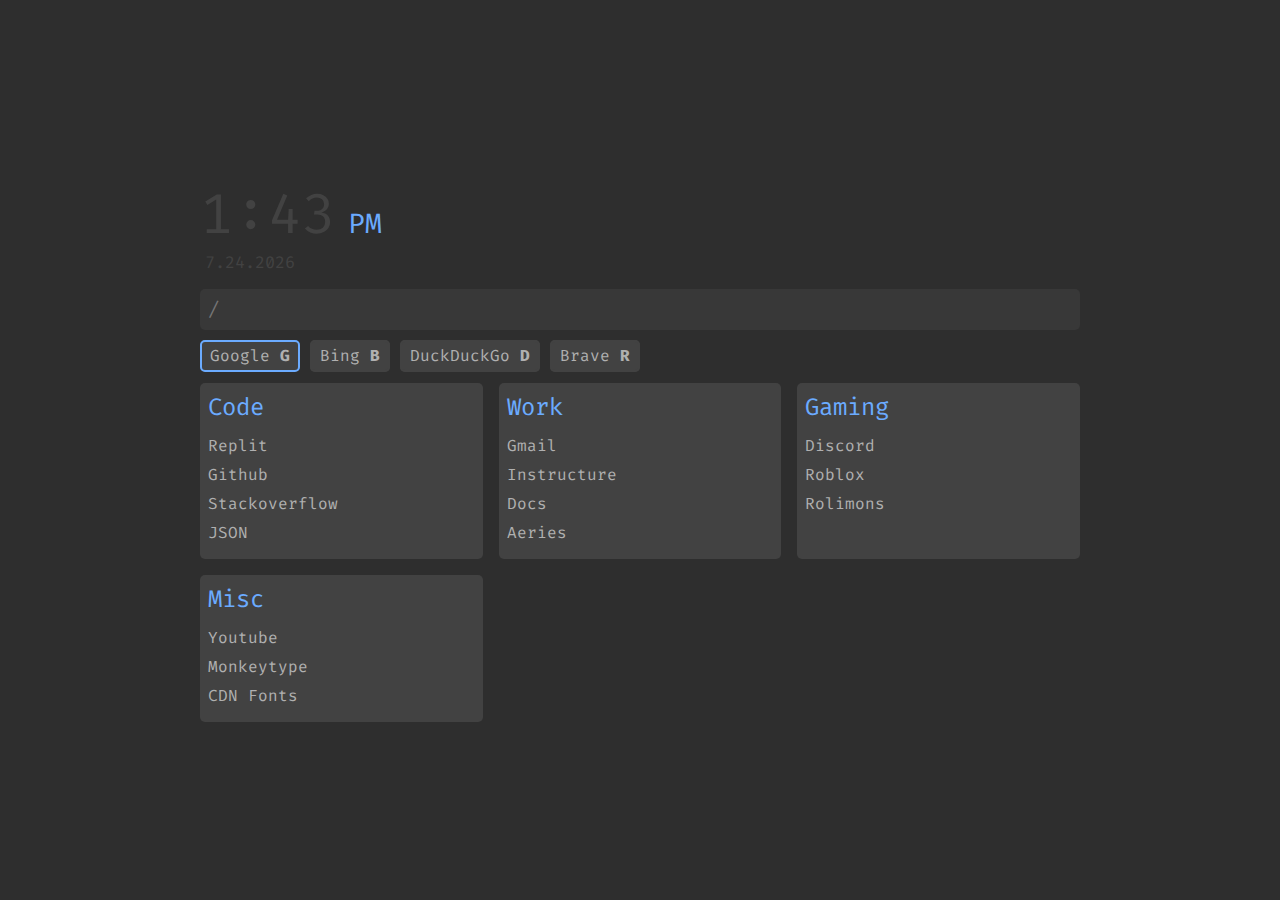
==== index.html @ 64fff4a3 "Update index.html" ====
<!DOCTYPE html>
<html>
<head>
  <title>Homepage</title>
  <link rel="icon" href="home-icon.png">
  <link rel="stylesheet" href="style.css">
  <link rel="stylesheet" href="global.css">
  <link rel="stylesheet" href="https://fonts.googleapis.com/css?family=Fira Code">
  <script src="script.js"></script>
</head>
<body class="centered-children">
  <div class="background-overlay" style="display: none"></div>
  <div class="image-settings-container" id="settingsModal" style="display: none">
    <input class="search-bar rounded-borders image-settings-text semi-transparent modal-input" type="text" spellcheck="false" autocomplete="off" placeholder="Image URL" id="imageUrl">
    <button class="search-selector rounded-borders save-button image-settings-text semi-transparent" onclick="saveSettings()">Save <b>⎇S</b></button>
    <button class="search-selector rounded-borders save-button image-settings-text semi-transparent" onclick="closeSettings()">Cancel <b>⎇C</b></button>
  </div>
  <div class="wrapper">
    <div class="card-container time-container">
      <div>
        <span id="currentTime" onclick="changeTheme()"></span>
        <span style="font-size: 0.5em; margin-left: -0.8em; color: var(--primary-accent)" id="ampm"></span></div>
      <div id="currentDate"></div>
    </div>
    <input class="search-bar rounded-borders semi-transparent" placeholder="/" autocomplete="off" spellcheck="false">
    <div class="search-selector-container centered-children-vert">
      <span id="searchGoogle" class="search-selector rounded-borders semi-transparent selected" onclick="setSearch('google')">Google <b>G</b></span>
      <span id="searchBing" class="search-selector rounded-borders semi-transparent " onclick="setSearch('bing')">Bing <b>B</b></span>
      <span id="searchDuckduckgo" class="search-selector rounded-borders semi-transparent" onclick="setSearch('duckduckgo')">DuckDuckGo <b>D</b></span>
      <span id="searchBrave" class="search-selector rounded-borders semi-transparent" onclick="setSearch('brave')">Brave <b>R</b></span>
    </div>
    <div class="bookmarks-container">
      <div class="bookmarks rounded-borders semi-transparent">
        <div class="bookmarks-title">Code</div>
        <a href="https://replit.com/repls">Replit</a>
        <a href="https://github.com">Github</a>
        <a href="https://satckoverflow.com">Stackoverflow</a>
        <a href="https://jsonformatter.curiousconcept.com">JSON</a>
      </div>
      <div class="bookmarks rounded-borders semi-transparent">
        <div class="bookmarks-title">Work</div>
        <a href="https://mail.google.com/mail/u/0/#inbox">Gmail</a>
        <a href="https://mvla.instructure.com/">Instructure</a>
        <a href="https://docs.google.com/document/u/1/?tgif=c">Docs</a>
        <a href="https://mvla.aeries.net/student/LoginParent.aspx?page=Dashboard.aspx">Aeries</a>
      </div>
      <div class="bookmarks rounded-borders semi-transparent">
        <div class="bookmarks-title">Gaming</div>
        <a href="https://discord.com/channels/@me/">Discord</a>
        <a href="https://roblox.com/home">Roblox</a>
        <a href="https://rolimons.com">Rolimons</a>
      </div>
      <div class="bookmarks rounded-borders semi-transparent">
        <div class="bookmarks-title">Misc</div>
        <a href="https://youtube.com">Youtube</a>
        <a href="https://monkeytype.com/">Monkeytype</a>
        <a href="https://www.cdnfonts.com/">CDN Fonts</a>
      </div>
    </div>
  </div>
</body>
</html>
---- style.css ----
body {
  width: 100%;
  height: 100vh;
  margin: 0;
  padding: 0;
  font-family: var(--font);
  background: var(--background);
  flex-direction: column;
  color: var(--text);
  user-select: none;
}

::selection {
  background: var(--text);
  color: var(--secondary);
}

.centered-children {
  display: flex;
  align-items: center;
  justify-content: center;
}

.centered-children-vert {
  align-items: center;
  justify-content: center;
}

.rounded-borders {
  border-style: solid;
  border-width: 0;
  border-radius: 5px;
}

.search-bar {
  width: 45em;
  height: auto;
  padding: 0.4em;
  font-size: 1.2em;
  font-family: var(--font);
  background: var(--secondary);
  outline: 0;
  color: var(--text);
  transition: background 0.3s ease-in-out;
}

.search-bar:focus {
  background: var(--tertiary);
}

.card-container {
  width: auto;
  height: auto;
  background: var(--secondary);
}

.time-container {
  width: auto;
  height: auto;
  font-size: 3.5em;
  background: transparent;
}

.wrapper {
  display: grid;
  grid-gap: 1em;
  z-index: 999;
}

#currentDate {
  font-size: 0.3em;
  margin-left: 0.3em;
}


.search-selector {
  width: auto;
  padding: 0.2em 0.5em 0.2em 0.5em;
  font-size: 1em;
  background: var(--secondary);
  transition: all 0.3s ease-in-out;
  cursor: pointer;
  border-width: 2.5px;
  border-color: var(--secondary)
}

.search-selector:not(.selected):hover {
  background: var(--tertiary);
  border-color: var(--tertiary);
}

.selected {
  border-color: var(--primary-accent);
}

.bookmarks-container {
  display: grid;
  grid-template-columns: 1fr 1fr 1fr;
  height: auto;
  grid-gap: 1em;
}

.bookmarks {
  width: 100%;
  height: 100%;
  background: var(--secondary);
  padding: 0.5em;
  box-sizing: border-box;
}

.bookmarks-title {
  color: var(--primary-accent);
  font-size: 1.5em;
  margin-bottom: 0.5em;
}

a {
  display: block;
  text-decoration: none;
  color: var(--text);
  font-size: 1em;
  transition: color 0.3s ease-in-out;
  margin: 0.5em 0 0.5em 0;
}

a:hover {
  color: var(--primary-accent);
}

.image-settings-container {
  position: absolute;
  left: 1em;
  bottom: 1em;
  display: grid;
  grid-template-columns: auto auto auto;
}

.save-button {
  padding: 0.4em 1em 0.4em 1em;
  color: var(--text);
  font-family: var(--font);
}

.image-settings-text {
  font-size: 0.8em;
}

.transparent-selector {
  background: rgba(66, 66, 66, 0.8);
}

.background-overlay {
  position: absolute;
  height: 100vh;
  width: 100%;
  background: rgba(255, 255, 255, 0.2);
}

.darkened-text {
  color: var(--secondary);
}

.modal-input {
  border-width: 2.5px;
  border-color: var(--secondary);
}
---- global.css ----
:root {
  --font: "Fira Code";
  --background: #2e2e2e;
  --secondary: #424242;
  --tertiary: #383838;
  --text: #b0b0b0;
  --primary-accent: #6babff;
}
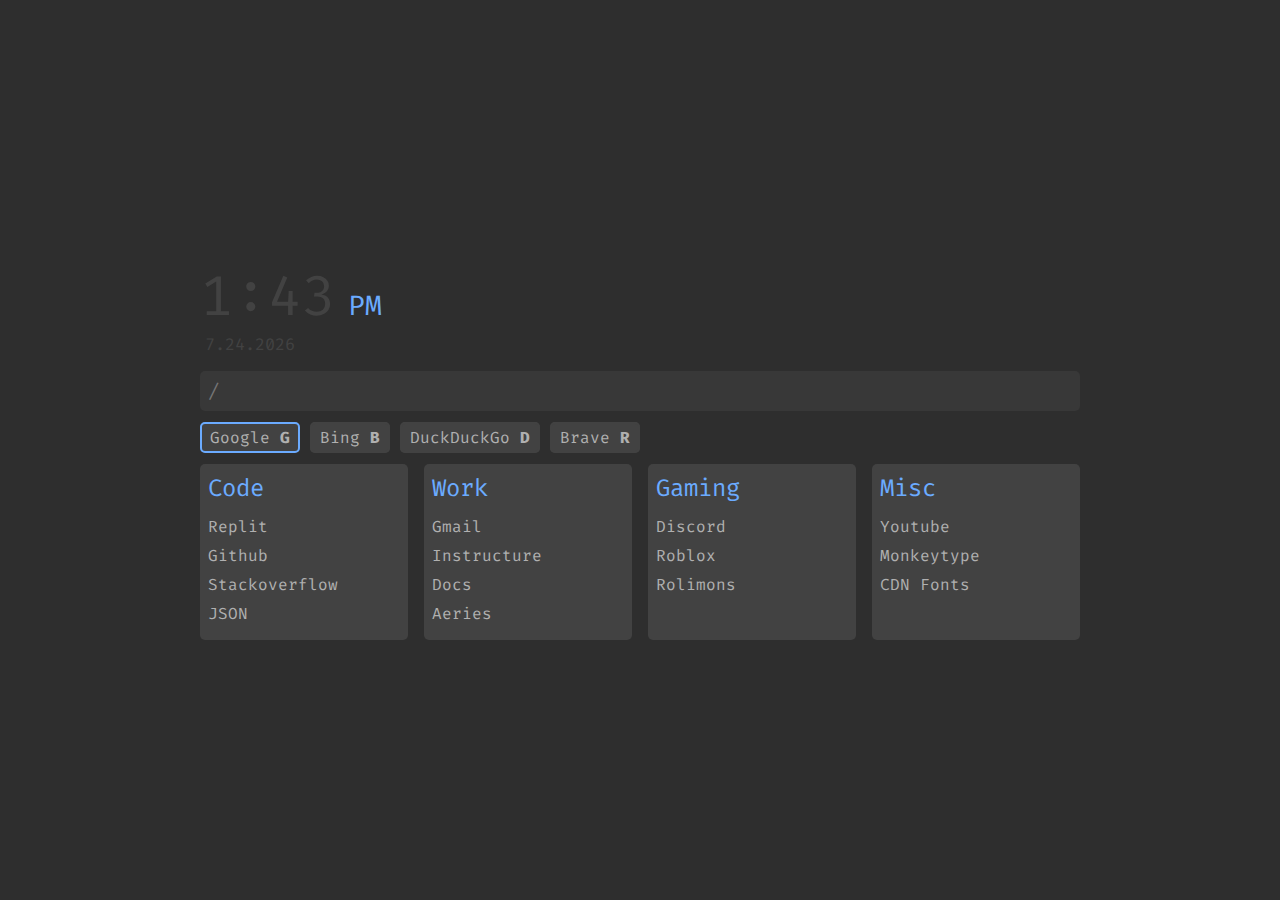
==== commit 244fb4b4: "Update index.html" ====
--- a/index.html
+++ b/index.html
@@ -34,7 +34,7 @@
         <div class="bookmarks-title">Code</div>
         <a href="https://replit.com/repls">Replit</a>
         <a href="https://github.com">Github</a>
-        <a href="https://satckoverflow.com">Stackoverflow</a>
+        <a href="https://stackoverflow.com">Stackoverflow</a>
         <a href="https://jsonformatter.curiousconcept.com">JSON</a>
       </div>
       <div class="bookmarks rounded-borders semi-transparent">
--- a/style.css
+++ b/style.css
@@ -95,7 +95,7 @@
 
 .bookmarks-container {
   display: grid;
-  grid-template-columns: 1fr 1fr 1fr;
+  grid-template-columns: 1fr 1fr 1fr 1fr;
   height: auto;
   grid-gap: 1em;
 }
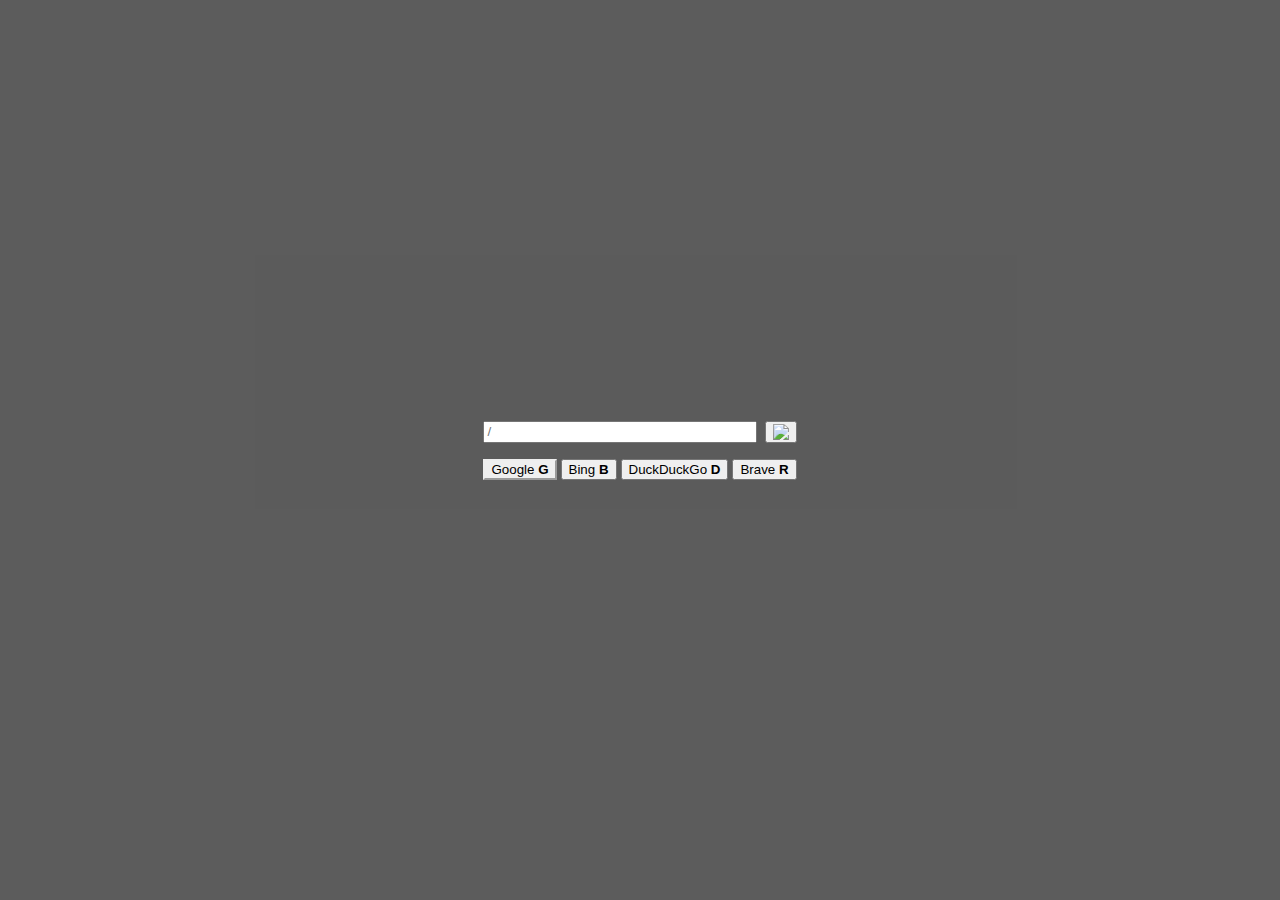
==== commit 2b22097f: "Update index.html" ====
--- a/index.html
+++ b/index.html
@@ -2,61 +2,41 @@
 <html>
 <head>
   <title>Homepage</title>
-  <link rel="icon" href="home-icon.png">
+  <link rel="icon" href="assets/icon.png">
+  <link rel="stylesheet" href="globals.css">
   <link rel="stylesheet" href="style.css">
-  <link rel="stylesheet" href="global.css">
   <link rel="stylesheet" href="https://fonts.googleapis.com/css?family=Fira Code">
   <script src="script.js"></script>
 </head>
 <body class="centered-children">
-  <div class="background-overlay" style="display: none"></div>
-  <div class="image-settings-container" id="settingsModal" style="display: none">
-    <input class="search-bar rounded-borders image-settings-text semi-transparent modal-input" type="text" spellcheck="false" autocomplete="off" placeholder="Image URL" id="imageUrl">
-    <button class="search-selector rounded-borders save-button image-settings-text semi-transparent" onclick="saveSettings()">Save <b>⎇S</b></button>
-    <button class="search-selector rounded-borders save-button image-settings-text semi-transparent" onclick="closeSettings()">Cancel <b>⎇C</b></button>
-  </div>
-  <div class="wrapper">
-    <div class="card-container time-container">
+  <div class="background-overlay" id="overlay"></div>
+  <div class="centered-children" id="modal" style="display: none">
+    <div class="modal">
+      <div class="section-title">Settings</div>
+      <input type="text" autocomplete="off" spellcheck="false" placeholder="Background URL" id="background">
+      <textarea autocomplete="off" spellcheck="false" id="linkConfig"></textarea>
       <div>
-        <span id="currentTime" onclick="changeTheme()"></span>
-        <span style="font-size: 0.5em; margin-left: -0.8em; color: var(--primary-accent)" id="ampm"></span></div>
-      <div id="currentDate"></div>
-    </div>
-    <input class="search-bar rounded-borders semi-transparent" placeholder="/" autocomplete="off" spellcheck="false">
-    <div class="search-selector-container centered-children-vert">
-      <span id="searchGoogle" class="search-selector rounded-borders semi-transparent selected" onclick="setSearch('google')">Google <b>G</b></span>
-      <span id="searchBing" class="search-selector rounded-borders semi-transparent " onclick="setSearch('bing')">Bing <b>B</b></span>
-      <span id="searchDuckduckgo" class="search-selector rounded-borders semi-transparent" onclick="setSearch('duckduckgo')">DuckDuckGo <b>D</b></span>
-      <span id="searchBrave" class="search-selector rounded-borders semi-transparent" onclick="setSearch('brave')">Brave <b>R</b></span>
-    </div>
-    <div class="bookmarks-container">
-      <div class="bookmarks rounded-borders semi-transparent">
-        <div class="bookmarks-title">Code</div>
-        <a href="https://replit.com/repls">Replit</a>
-        <a href="https://github.com">Github</a>
-        <a href="https://stackoverflow.com">Stackoverflow</a>
-        <a href="https://jsonformatter.curiousconcept.com">JSON</a>
-      </div>
-      <div class="bookmarks rounded-borders semi-transparent">
-        <div class="bookmarks-title">Work</div>
-        <a href="https://mail.google.com/mail/u/0/#inbox">Gmail</a>
-        <a href="https://mvla.instructure.com/">Instructure</a>
-        <a href="https://docs.google.com/document/u/1/?tgif=c">Docs</a>
-        <a href="https://mvla.aeries.net/student/LoginParent.aspx?page=Dashboard.aspx">Aeries</a>
-      </div>
-      <div class="bookmarks rounded-borders semi-transparent">
-        <div class="bookmarks-title">Gaming</div>
-        <a href="https://discord.com/channels/@me/">Discord</a>
-        <a href="https://roblox.com/home">Roblox</a>
-        <a href="https://rolimons.com">Rolimons</a>
-      </div>
-      <div class="bookmarks rounded-borders semi-transparent">
-        <div class="bookmarks-title">Misc</div>
-        <a href="https://youtube.com">Youtube</a>
-        <a href="https://monkeytype.com/">Monkeytype</a>
-        <a href="https://www.cdnfonts.com/">CDN Fonts</a>
+        <button onclick="saveSettings()">Save</button>
+        <button onclick="closeSettingsModal()">Cancel</button>
       </div>
     </div>
   </div>
+  <div class="wrapper">
+    <div>
+      <span id="time"></span><span id="ampm"></span>
+      <div id="date"></div>
+    </div>
+    <div style="display: grid; grid-template-columns: 1fr auto; grid-gap: 0.5em">
+      <input type="text" autocomplete="off" spellcheck="false" placeholder="/" id="search">
+      <button class="settings-button centered-children" onclick="openSettingsModal()"><img class="settings-icon" src="assets/settings.png"></button>
+    </div>
+    <div class="search-options-container">
+      <button onclick="setSearch(0)" class="selected">Google <b>G</b></button>
+      <button onclick="setSearch(1)">Bing <b>B</b></button>
+      <button onclick="setSearch(2)">DuckDuckGo <b>D</b></button>
+      <button onclick="setSearch(3)">Brave <b>R</b></button>
+    </div>
+    <div class="quick-links-container" style="grid-template-columns: repeat(3, 1fr)"></div>
+  </div>
 </body>
 </html>
--- a/globals.css
+++ b/globals.css
@@ -0,0 +1,7 @@
+:root {
+  --accent: #62a6fe;
+  --primary: #454545;
+  --secondary: #3b3b3b;
+  --text: #808080;
+  --background: #333333;
+}
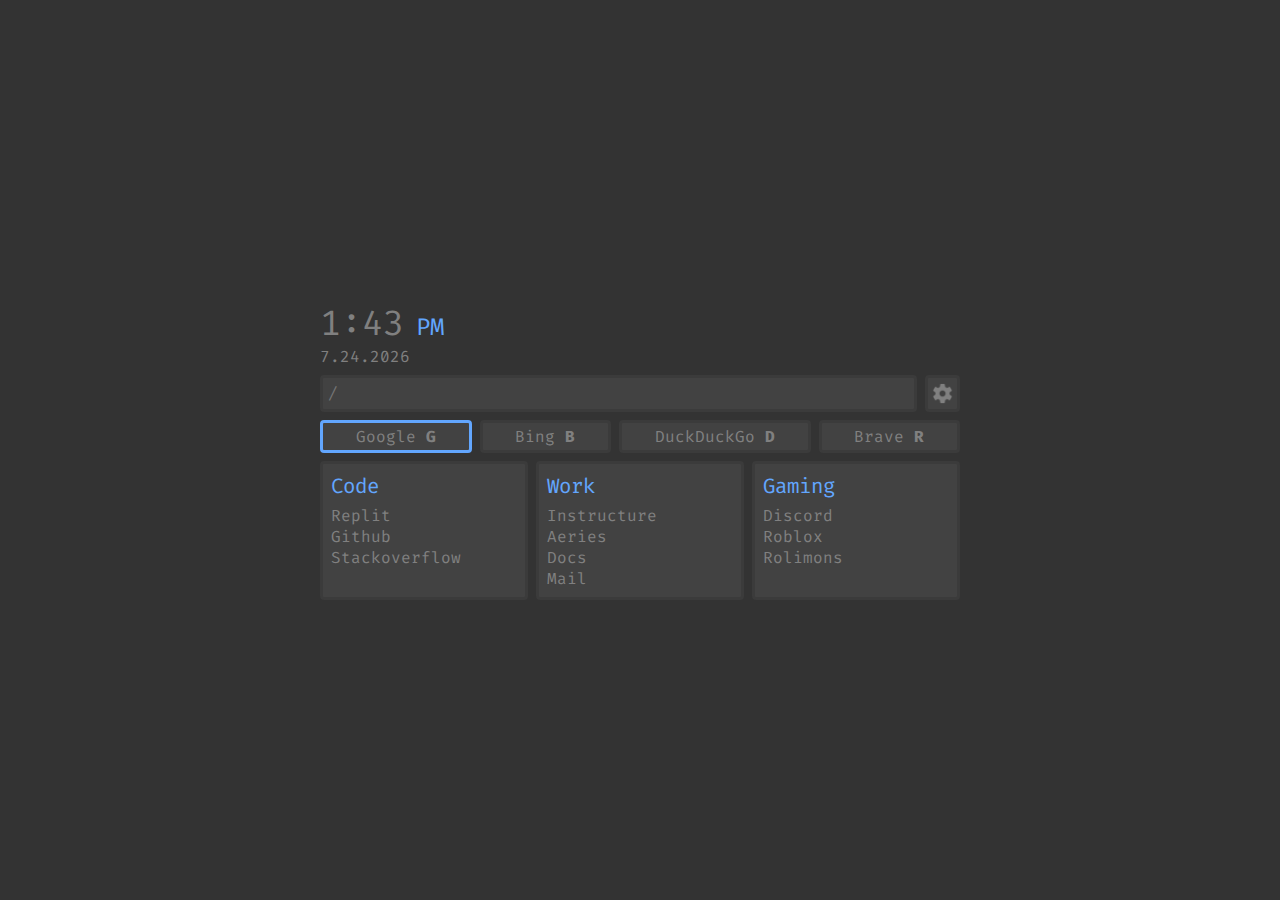
==== commit 02560bda: "Update index.html" ====
--- a/index.html
+++ b/index.html
@@ -15,6 +15,10 @@
       <div class="section-title">Settings</div>
       <input type="text" autocomplete="off" spellcheck="false" placeholder="Background URL" id="background">
       <textarea autocomplete="off" spellcheck="false" id="linkConfig"></textarea>
+      <div style="display: flex; align-items: center;">
+        <input type="color" id="colorPicker" value="">
+        <div class="color-indicator" id="colorIndicator"></div>
+      </div>
       <div>
         <button onclick="saveSettings()">Save</button>
         <button onclick="closeSettingsModal()">Cancel</button>
--- a/style.css
+++ b/style.css
@@ -1,18 +1,65 @@
+::selection {
+  background: var(--text);
+  color: var(--primary);
+}
+
 body {
-  width: 100%;
   height: 100vh;
   margin: 0;
-  padding: 0;
-  font-family: var(--font);
+  font-family: "Fira Code";
+  color: var(--text);
   background: var(--background);
-  flex-direction: column;
-  color: var(--text);
   user-select: none;
+  background-size: cover;
 }
 
-::selection {
-  background: var(--text);
-  color: var(--secondary);
+img {
+  object-fit: contain;
+}
+
+input, button, textarea, .quick-links-section, .modal {
+  background: rgba(69, 69, 69, 0.85);
+  border-color: var(--secondary);
+  border-radius: 4px;
+  border-style: solid;
+  border-width: 3px;
+  font-size: 1em;
+  font-family: "Fira Code";
+  color: var(--text);
+  box-sizing: border-box;
+  transition: 0.3s ease-in-out;
+}
+
+textarea {
+  resize: none;
+  height: 15em;
+}
+
+textarea::-webkit-scrollbar {display: none;}
+
+input, textarea {
+  outline: 0;
+  width: 100%;
+  padding: 0.3em;
+}
+
+input:focus, textarea:focus {
+  border-color: var(--accent);
+}
+
+a {
+  text-decoration: none;
+  font-size: 1em;
+  transition: 0.3s ease-in-out;
+  color: var(--text);
+  display: block;
+}
+
+a:hover {color: var(--accent);}
+
+button {
+  padding: 0.2em;
+  cursor: pointer;
 }
 
 .centered-children {
@@ -21,146 +68,79 @@
   justify-content: center;
 }
 
-.centered-children-vert {
-  align-items: center;
-  justify-content: center;
+.wrapper {
+  display: grid;
+  grid-template-columns: 1fr;
+  grid-gap: 0.5em;
+  width: 40em;
+  z-index: 9998;
 }
 
-.rounded-borders {
-  border-style: solid;
-  border-width: 0;
-  border-radius: 5px;
+#time {font-size: 2.2em;}
+
+#ampm {
+  font-size: 1.5em;
+  margin-left: 0.5em;
+  color: var(--accent);
 }
 
-.search-bar {
-  width: 45em;
-  height: auto;
-  padding: 0.4em;
-  font-size: 1.2em;
-  font-family: var(--font);
-  background: var(--secondary);
-  outline: 0;
-  color: var(--text);
-  transition: background 0.3s ease-in-out;
+#date {font-size: 1em;}
+
+.search-options-container {
+  display: grid;
+  grid-template-columns: repeat(4, auto);
+  grid-gap: 0.5em;
 }
 
-.search-bar:focus {
-  background: var(--tertiary);
+.selected {border-color: var(--accent);}
+
+.quick-links-container {
+  display: grid;
+  grid-gap: 0.5em;
 }
 
-.card-container {
-  width: auto;
-  height: auto;
-  background: var(--secondary);
+.quick-links-section {padding: 0.5em;}
+
+.section-title {
+  font-size: 1.3em; 
+  color: var(--accent); 
+  margin-bottom: 0.2em;
 }
 
-.time-container {
-  width: auto;
-  height: auto;
-  font-size: 3.5em;
-  background: transparent;
+.settings-button {
+  width: 2.2em;
+  padding: 0em;
 }
 
-.wrapper {
-  display: grid;
-  grid-gap: 1em;
-  z-index: 999;
+.settings-icon {
+  width: 80%;
+  height: 80%;
+  filter: invert(50%) sepia(11%) saturate(0%) hue-rotate(192deg) brightness(98%) contrast(87%);
+  transition: 0.5s ease-in-out;
 }
 
-#currentDate {
-  font-size: 0.3em;
-  margin-left: 0.3em;
+.settings-icon:hover {transform: rotate(90deg);}
+
+#modal {
+  width: 100%;
+  height: 100vh;
+  background: rgba(0, 0, 0, 0.3);
+  position: absolute;
+  z-index: 9999;
+} 
+
+.modal {
+  display: grid;
+  grid-gap: 0.5em;
+  padding: 0.5em;
+  width: 35em;
+  background: var(--background);
 }
 
-
-.search-selector {
-  width: auto;
-  padding: 0.2em 0.5em 0.2em 0.5em;
-  font-size: 1em;
-  background: var(--secondary);
-  transition: all 0.3s ease-in-out;
-  cursor: pointer;
-  border-width: 2.5px;
-  border-color: var(--secondary)
-}
-
-.search-selector:not(.selected):hover {
-  background: var(--tertiary);
-  border-color: var(--tertiary);
-}
-
-.selected {
-  border-color: var(--primary-accent);
-}
-
-.bookmarks-container {
-  display: grid;
-  grid-template-columns: 1fr 1fr 1fr 1fr;
-  height: auto;
-  grid-gap: 1em;
-}
-
-.bookmarks {
-  width: 100%;
-  height: 100%;
-  background: var(--secondary);
-  padding: 0.5em;
-  box-sizing: border-box;
-}
-
-.bookmarks-title {
-  color: var(--primary-accent);
-  font-size: 1.5em;
-  margin-bottom: 0.5em;
-}
-
-a {
-  display: block;
-  text-decoration: none;
-  color: var(--text);
-  font-size: 1em;
-  transition: color 0.3s ease-in-out;
-  margin: 0.5em 0 0.5em 0;
-}
-
-a:hover {
-  color: var(--primary-accent);
-}
-
-.image-settings-container {
-  position: absolute;
-  left: 1em;
-  bottom: 1em;
-  display: grid;
-  grid-template-columns: auto auto auto;
-}
-
-.save-button {
-  padding: 0.4em 1em 0.4em 1em;
-  color: var(--text);
-  font-family: var(--font);
-}
-
-.image-settings-text {
-  font-size: 0.8em;
-}
-
-.transparent-selector {
-  background: rgba(66, 66, 66, 0.8);
-}
+.modal button:hover {border-color: var(--accent);}
 
 .background-overlay {
   position: absolute;
   height: 100vh;
   width: 100%;
-  background: rgba(255, 255, 255, 0.2);
 }
-
-.darkened-text {
-  color: var(--secondary);
-}
-
-.modal-input {
-  border-width: 2.5px;
-  border-color: var(--secondary);
-}
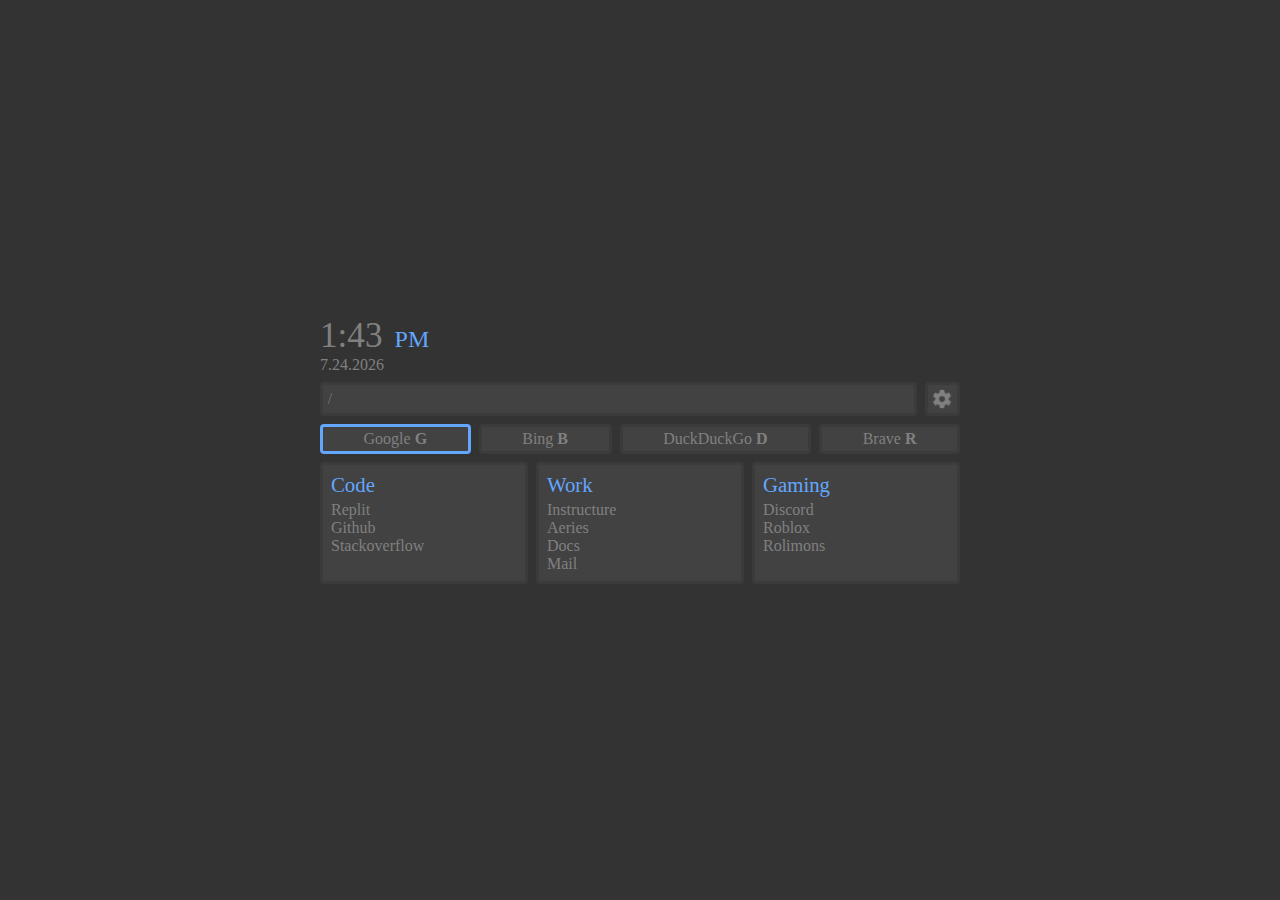
==== commit 8314d139: "Update index.html" ====
--- a/index.html
+++ b/index.html
@@ -1,19 +1,20 @@
 <!DOCTYPE html>
 <html>
 <head>
-  <title>Homepage</title>
+  <title>Homepage</title>  
   <link rel="icon" href="assets/icon.png">
   <link rel="stylesheet" href="globals.css">
   <link rel="stylesheet" href="style.css">
-  <link rel="stylesheet" href="https://fonts.googleapis.com/css?family=Fira Code">
+  <link id="customStylesheet" rel="stylesheet" href="">
   <script src="script.js"></script>
 </head>
 <body class="centered-children">
   <div class="background-overlay" id="overlay"></div>
   <div class="centered-children" id="modal" style="display: none">
     <div class="modal">
-      <div class="section-title">Settings</div>
       <input type="text" autocomplete="off" spellcheck="false" placeholder="Background URL" id="background">
+      <input type="text" autocomplete="off" spellcheck="false" placeholder="Stylesheet URL" id="stylesheet">
+      <input type="text" autocomplete="off" spellcheck="false" placeholder="Font face name" id="fontFace">
       <textarea autocomplete="off" spellcheck="false" id="linkConfig"></textarea>
       <div style="display: flex; align-items: center;">
         <input type="color" id="colorPicker" value="">
--- a/style.css
+++ b/style.css
@@ -62,6 +62,26 @@
   cursor: pointer;
 }
 
+input[type="color"] {
+  cursor: pointer;
+  background: transparent;
+  border-style: none;
+  padding: 0;
+  height: 1.5em;
+  width: 1.5em;
+  border-radius: 50%;
+  overflow: hidden;
+}
+
+::-webkit-color-swatch-wrapper {
+  padding: 0;
+}
+
+::-webkit-color-swatch{
+  border: 0;
+  border-radius: 0;
+}
+
 .centered-children {
   display: flex;
   align-items: center;
@@ -124,7 +144,7 @@
 #modal {
   width: 100%;
   height: 100vh;
-  background: rgba(0, 0, 0, 0.3);
+  background: rgba(0, 0, 0, 0.5);
   position: absolute;
   z-index: 9999;
 } 
@@ -144,3 +164,8 @@
   height: 100vh;
   width: 100%;
 }
+
+.color-indicator {
+  font-size: 1em;
+  margin-left: 0.5em;
+}
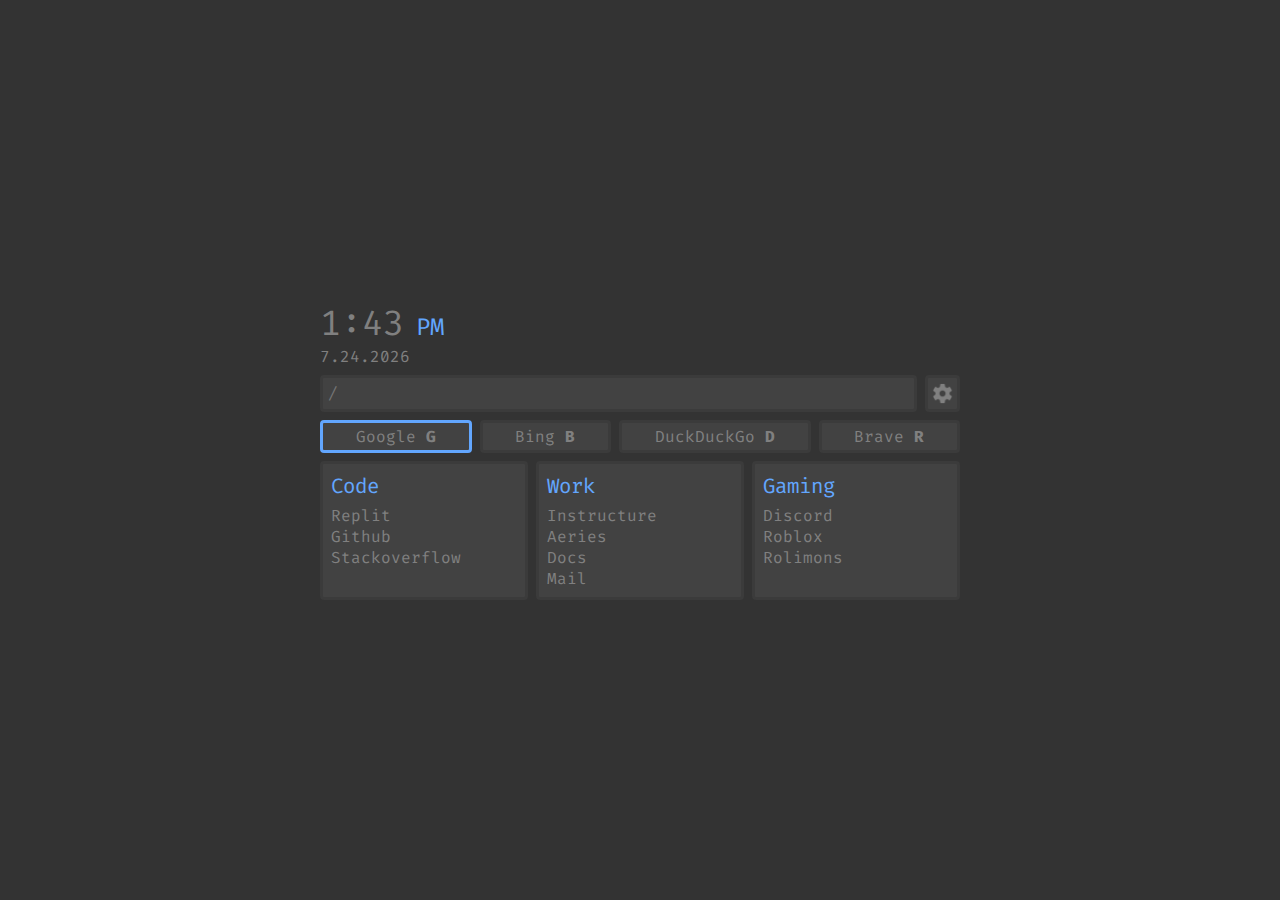
==== commit 4c456b09: "Update index.html" ====
--- a/index.html
+++ b/index.html
@@ -14,7 +14,7 @@
     <div class="modal">
       <input type="text" autocomplete="off" spellcheck="false" placeholder="Background URL" id="background">
       <input type="text" autocomplete="off" spellcheck="false" placeholder="Stylesheet URL" id="stylesheet">
-      <input type="text" autocomplete="off" spellcheck="false" placeholder="Font face name" id="fontFace">
+      <input type="text" autocomplete="off" spellcheck="false" placeholder="Font face" id="fontFace">
       <textarea autocomplete="off" spellcheck="false" id="linkConfig"></textarea>
       <div style="display: flex; align-items: center;">
         <input type="color" id="colorPicker" value="">
--- a/globals.css
+++ b/globals.css
@@ -4,4 +4,5 @@
   --secondary: #3b3b3b;
   --text: #808080;
   --background: #333333;
+  --font-family: "Fira Code";
 }
--- a/style.css
+++ b/style.css
@@ -6,7 +6,7 @@
 body {
   height: 100vh;
   margin: 0;
-  font-family: "Fira Code";
+  font-family: var(--font-family);
   color: var(--text);
   background: var(--background);
   user-select: none;
@@ -24,7 +24,7 @@
   border-style: solid;
   border-width: 3px;
   font-size: 1em;
-  font-family: "Fira Code";
+  font-family: var(--font-family);
   color: var(--text);
   box-sizing: border-box;
   transition: 0.3s ease-in-out;
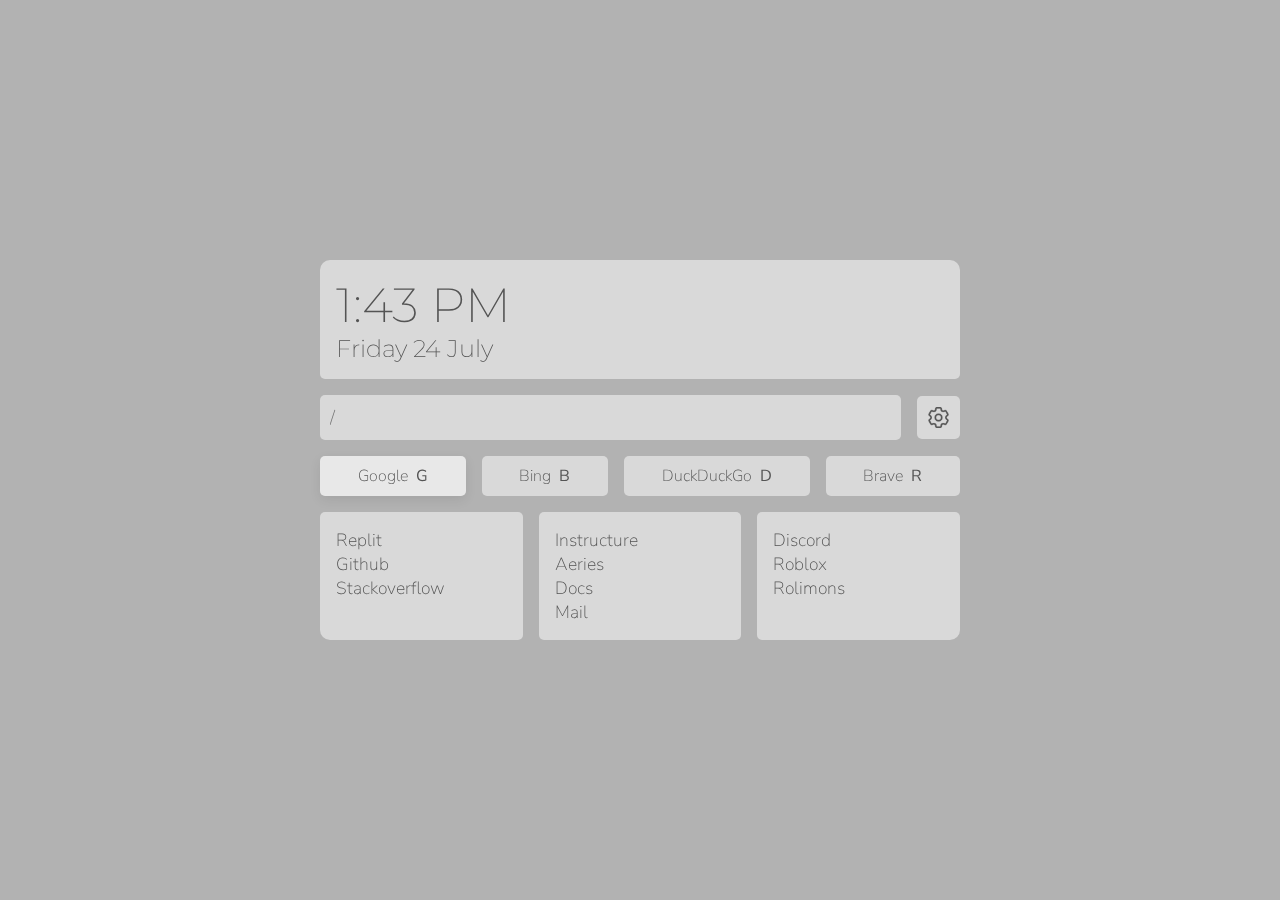
==== commit 4578b280: "Add files via upload" ====
--- a/index.html
+++ b/index.html
@@ -1,47 +1,120 @@
 <!DOCTYPE html>
 <html>
-<head>
-  <title>Homepage</title>  
-  <link rel="icon" href="assets/icon.png">
-  <link rel="stylesheet" href="globals.css">
-  <link rel="stylesheet" href="style.css">
-  <link id="customStylesheet" rel="stylesheet" href="">
-  <script src="script.js"></script>
-</head>
-<body class="centered-children">
-  <div class="background-overlay" id="overlay"></div>
-  <div class="centered-children" id="modal" style="display: none">
-    <div class="modal">
-      <input type="text" autocomplete="off" spellcheck="false" placeholder="Background URL" id="background">
-      <input type="text" autocomplete="off" spellcheck="false" placeholder="Stylesheet URL" id="stylesheet">
-      <input type="text" autocomplete="off" spellcheck="false" placeholder="Font face" id="fontFace">
-      <textarea autocomplete="off" spellcheck="false" id="linkConfig"></textarea>
-      <div style="display: flex; align-items: center;">
-        <input type="color" id="colorPicker" value="">
-        <div class="color-indicator" id="colorIndicator"></div>
-      </div>
-      <div>
-        <button onclick="saveSettings()">Save</button>
-        <button onclick="closeSettingsModal()">Cancel</button>
+  <head>
+    <title></title>
+    <link rel="stylesheet" href="globals.css">
+    <link rel="stylesheet" href="animations.css">
+    <link rel="stylesheet" href="style.css">
+    <script src="setGlobals.js"></script>
+    <script src="modals.js"></script>
+    <script src="solver.js"></script>
+    <script src="themes.js"></script>
+    <script src="script.js"></script>
+  </head>
+  <body class="centered-children">
+    <div id="backgroundColorOverlay"></div>
+    <div id="backgroundOverlay"></div>
+    <div id="modal" style="display: none" class="centered-children">
+      <div class="modal">
+        <div class="title">Settings</div>
+        <div style="display: grid; grid-template-columns: 1fr auto">
+          <input id="backgroundInput" style="border-radius: 5px 0 0 5px" class="settings-input" type="text" placeholder="Background URL" autocomplete="off" spellcheck="false">
+          <button style="border-radius: 0 5px 5px 0" class="settings-input settings-button centered-vertically" onclick="setBackground()">
+            <div class="button-line"></div>Save
+          </button>
+        </div>
+        <div style="display: grid; grid-template-rows: 1fr 1fr; grid-template-columns: 1fr 1fr; grid-gap: 1em">
+          <div class="range-setting">
+            <div class="settings-label">Brightness</div>
+            <input type="range" id="bgBrightness" min="0" max="10">
+          </div>
+          <div class="range-setting">
+            <div class="settings-label">Saturation</div>
+            <input type="range" id="bgSaturation" min="0" max="10">
+          </div>
+          <div class="range-setting">
+            <div class="settings-label">Opacity</div>
+            <input type="range" id="bgOpacity" min="0" max="10">
+          </div>
+          <div class="range-setting">
+            <div class="settings-label">Blur</div>
+            <input type="range" id="bgBlur" min="0" max="10">
+          </div>
+        </div>
+        <div style="display: grid; grid-template-columns: auto auto auto; grid-gap: 1em" id="backgroundSizeContainer">
+          <button class="settings-input selection-button" onclick="setBackgroundCover(0)">Contain</button>
+          <button class="settings-input selection-button" onclick="setBackgroundCover(1)">Cover</button>
+          <button class="settings-input selection-button selected-background-size" onclick="setBackgroundCover(2)">Auto</button>
+        </div>
+        <div style="display: grid; grid-template-columns: 1fr 1fr 1fr; grid-gap: 1em">
+          <div class="centered-vertically" style="position: relative">
+            <div class="settings-label">Card</div>
+            <input type="color" id="cardColorInput">
+          </div>
+          <div class="centered-vertically" style="position: relative">
+            <div class="settings-label">Overlay</div>
+            <input type="color" id="overlayColorInput">
+          </div>
+          <div class="centered-vertically" style="position: relative">
+            <div class="settings-label">Text</div>
+            <input type="color" id="textColorInput">
+          </div>
+        </div>
+        <div style="display: grid; grid-template-rows: 1fr 1fr; grid-template-columns: 1fr 1fr; grid-gap: 1em">
+          <div class="range-setting">
+            <div class="settings-label">Card Blur</div>
+            <input type="range" id="cardBlur" min="0" max="10">
+          </div>
+          <div class="range-setting">
+            <div class="settings-label">Card Opacity</div>
+            <input type="range" id="cardOpacity" min="0" max="10">
+          </div>
+          <div class="range-setting">
+            <div class="settings-label">Accent Opacity</div>
+            <input type="range" id="accentOpacity" min="0" max="10">
+          </div>
+          <div class="range-setting">
+            <div class="settings-label">Width</div>
+            <input type="range" id="cardsWidth" min="20" max="60">
+          </div>
+        </div>
+        <div style="display: grid; grid-template-columns: 1fr 1fr; grid-gap: 1em">
+          <button class="settings-input selection-button centered-children" style="gap: 0.5em" onclick="openImpexpModal(0)"><img src="assets/icon_import.png">Import Settings</button>
+          <button class="settings-input selection-button centered-children" style="gap: 0.5em" onclick="openImpexpModal(1)"><img src="assets/icon_export.png">Export Settings</button>
+        </div>
       </div>
     </div>
-  </div>
-  <div class="wrapper">
-    <div>
-      <span id="time"></span><span id="ampm"></span>
-      <div id="date"></div>
+
+    <div id="impexpModal" style="display: none" class="centered-children">
+      <div class="modal">
+        <div class="title" id="expinpTitle">Import Settings</div>
+        <textarea id="inpexpText" class="settings-input" spellcheck="false"></textarea>
+        <div style="display: grid; grid-template-columns: 1fr 1fr; grid-gap: 1em" id="importButtons">
+          <button class="settings-input selection-button" onclick="importSettings()">Save</button>
+          <button class="settings-input selection-button" onclick="closeImpexpModal()">Cancel</button>
+        </div>
+        <div style="display: grid; grid-template-columns: 1fr" id="exportButtons">
+          <button class="settings-input selection-button" onclick="copyExport()">Copy</button>
+        </div>
+      </div>
     </div>
-    <div style="display: grid; grid-template-columns: 1fr auto; grid-gap: 0.5em">
-      <input type="text" autocomplete="off" spellcheck="false" placeholder="/" id="search">
-      <button class="settings-button centered-children" onclick="openSettingsModal()"><img class="settings-icon" src="assets/settings.png"></button>
+
+    <div class="wrapper">
+      <div class="card" style="border-radius: 10px 10px 5px 5px">
+        <div id="time">&nbsp;</div>
+        <div id="date">&nbsp;</div>
+      </div>
+      <div class="input-container centered-vertically">
+        <input id="input" style="border-radius: 5px" class="card" type="text" autocomplete="off" spellcheck="false" placeholder="/">
+        <button style="border-radius: 5px; height: 3.2em" class="card centered-vertically" onclick="openSettingsModal()"><img src="assets/flaticon_settings.png"></button>
+      </div>
+      <div id="browserSelect">
+        <div class="card browser-option centered-children selected-browser" onclick="setBrowser(0)">Google <b>G</b></div>
+        <div class="card browser-option centered-children" onclick="setBrowser(1)">Bing <b>B</b></div>
+        <div class="card browser-option centered-children" onclick="setBrowser(2)">DuckDuckGo <b>D</b></div>
+        <div class="card browser-option centered-children" onclick="setBrowser(3)">Brave <b>R</b></div>
+      </div>
+      <div id="bookmarksContainer"></div>
     </div>
-    <div class="search-options-container">
-      <button onclick="setSearch(0)" class="selected">Google <b>G</b></button>
-      <button onclick="setSearch(1)">Bing <b>B</b></button>
-      <button onclick="setSearch(2)">DuckDuckGo <b>D</b></button>
-      <button onclick="setSearch(3)">Brave <b>R</b></button>
-    </div>
-    <div class="quick-links-container" style="grid-template-columns: repeat(3, 1fr)"></div>
-  </div>
-</body>
-</html>
+  </body>
+</html>--- a/globals.css
+++ b/globals.css
@@ -1,8 +1,24 @@
 :root {
-  --accent: #62a6fe;
-  --primary: #454545;
-  --secondary: #3b3b3b;
-  --text: #808080;
-  --background: #333333;
-  --font-family: "Fira Code";
+  --card-color: #ffffff;
+  --background-overlay: #000000;
+  
+  --background-overlay-opacity: 1;
+  --background-overlay-brightness: 1;
+  --background-overlay-saturation: 1;
+  --background-overlay-blur: 0px;
+  
+  --text: #545454;
+  --card-color-r: 255;
+  --card-color-g: 255;
+  --card-color-b: 255;
+  --backdrop-blur: 3px;
+  --accent-opacity: 0.3;
+  
+  --wrapper-width: 40em;
+  --card-opacity: 0.5;
+  --img-filter: invert(29%) sepia(94%) saturate(0%) hue-rotate(226deg) brightness(96%) contrast(101%);
+  --background-cover: cover;
 }
+
+/*background: url("https://wallpapers.com/images/featured/pastel-gradient-background-etu0z7lbeebg6mlf.jpg");*/
+/*background: url("/assets/fantasy.png");*/--- a/animations.css
+++ b/animations.css
@@ -0,0 +1,19 @@
+@keyframes fade-in {
+  from {opacity: 0;}
+  to {opacity: 1;}
+}
+
+@keyframes fade-out {
+  from {opacity: 1;}
+  to {opacity: 0;}
+}
+
+@keyframes move-up {
+  from {margin-top: 100vh;}
+  to {margin-top: 0;}
+}
+
+@keyframes move-down {
+  from {margin-top: 0;}
+  to {margin-top: 100vh;}
+}
--- a/style.css
+++ b/style.css
@@ -1,65 +1,72 @@
+@import url('https://fonts.googleapis.com/css2?family=Montserrat:wght@200;300&family=Nunito+Sans:opsz,wght@6..12,200;6..12,300&display=swap');
+@import url('https://fonts.googleapis.com/css2?family=Nunito+Sans:opsz,wght@6..12,200;6..12,300&display=swap');
+
 ::selection {
   background: var(--text);
-  color: var(--primary);
+  color: var(--card-color);
 }
 
 body {
+  width: 100vw;
   height: 100vh;
   margin: 0;
-  font-family: var(--font-family);
+  font-family: 'Montserrat', sans-serif;
+  z-index: 0;
+  user-select: none;
   color: var(--text);
-  background: var(--background);
-  user-select: none;
-  background-size: cover;
+  font-weight: 200;
+  overflow: hidden;
 }
 
 img {
+  width: 100%;
+  height: 100%;
   object-fit: contain;
-}
-
-input, button, textarea, .quick-links-section, .modal {
-  background: rgba(69, 69, 69, 0.85);
-  border-color: var(--secondary);
-  border-radius: 4px;
-  border-style: solid;
-  border-width: 3px;
-  font-size: 1em;
-  font-family: var(--font-family);
-  color: var(--text);
-  box-sizing: border-box;
-  transition: 0.3s ease-in-out;
 }
 
 textarea {
   resize: none;
-  height: 15em;
-}
-
-textarea::-webkit-scrollbar {display: none;}
+  height: 10em;
+  background: transparent !important;
+  border-style: solid !important;
+  border-width: 1px;
+  border-color: rgba(0, 0, 0, 0.1);
+}
 
 input, textarea {
+  color: var(--text);
+}
+
+input[type="text"], textarea {
   outline: 0;
-  width: 100%;
-  padding: 0.3em;
-}
-
-input:focus, textarea:focus {
-  border-color: var(--accent);
-}
-
-a {
-  text-decoration: none;
-  font-size: 1em;
-  transition: 0.3s ease-in-out;
+  font-size: 1.2em;
+  border-style: none;
+  padding: 0.5em !important;
+  font-family: 'Nunito Sans';
+  font-weight: lighter;
+}
+
+input[type="text"]:focus:not(.settings-input) {
+  background: rgba(var(--card-color-r), var(--card-color-g), var(--card-color-b), calc(var(--card-opacity) + 0.1));
+  margin-left: -0.5em;
+}
+
+button {
+  border-style: none;
+  padding: 0.8em !important;
+  cursor: pointer;
+  flex: 0;
   color: var(--text);
-  display: block;
-}
-
-a:hover {color: var(--accent);}
-
-button {
-  padding: 0.2em;
-  cursor: pointer;
+}
+
+button:hover img:not(.settings-input img) {
+  transform: rotate(90deg);
+}
+
+button img {
+  width: auto;
+  transition: 0.4s ease-in-out;
+  filter: var(--img-filter);
 }
 
 input[type="color"] {
@@ -71,6 +78,8 @@
   width: 1.5em;
   border-radius: 50%;
   overflow: hidden;
+  position: absolute;
+  right: 0;
 }
 
 ::-webkit-color-swatch-wrapper {
@@ -88,84 +97,235 @@
   justify-content: center;
 }
 
+.centered-vertically {
+  display: flex;
+  align-items: center;
+}
+
+#backgroundOverlay {
+  opacity: var(--background-overlay-opacity);
+  position: absolute;
+  width: 100vw;
+  height: 100vh;
+  filter: brightness(var(--background-overlay-brightness)) saturate(var(--background-overlay-saturation)) blur(var(--background-overlay-blur));
+  transform: scale(1.02);
+  overflow: hidden;
+}
+
+#backgroundColorOverlay {
+  position: absolute;
+  z-index: 1;
+  width: 100vw;
+  height: 100vh;
+  background: var(--background-overlay);
+  opacity: 0.3;
+}
+
 .wrapper {
-  display: grid;
-  grid-template-columns: 1fr;
+  width: var(--wrapper-width);
+  z-index: 9999;
+  display: grid;
+  grid-gap: 1em;
+}
+
+.card {
+  background: rgba(var(--card-color-r), var(--card-color-g), var(--card-color-b), var(--card-opacity));
+  backdrop-filter: blur(var(--backdrop-blur));
+  width: 100%;
+  padding: 1em;
+  border-radius: 10px;
+  transition: 0.3s ease-in-out;
+  box-sizing: border-box;
+}
+
+.card:hover {
+  background: rgba(var(--card-color-r), var(--card-color-g), var(--card-color-b), calc(var(--card-opacity) + 0.1));
+}
+
+#time {
+  font-size: 3rem;
+}
+
+#date {
+  font-size: 1.5rem;
+}
+
+.input-container {
+  display: flex;
+  gap: 1em;
+}
+
+.bookmarks-group {
+  border-radius: 5px;
+}
+
+.bookmarks-group a {
+  width: fit-content;
+  display: block;
+  text-decoration: none;
+  color: var(--text);
+  font-size: 1.1em;
+  font-family: "Nunito Sans";
+  transition: 0.2s ease-in-out;
+}
+
+.bookmarks-group a:hover {
+  font-weight: 300;
+  margin-left: 0.2em;
+}
+
+#bookmarksContainer {
+  display: grid;
+  grid-auto-flow: column;
+  grid-gap: 1em;
+}
+
+#browserSelect {
+  display: grid;
+  grid-template-columns: auto auto auto auto;
+  grid-gap: 1em;
+}
+
+.browser-option {
+  padding: 0.5em;
+  border-radius: 5px;
+  gap: 0.5em;
+  cursor: pointer;
+  border-style: solid;
+  border-color: transparent;
+  border-width: 1px;
+  font-family: "Nunito Sans";
+}
+
+.selected-browser {
+  background: rgba(var(--card-color-r), var(--card-color-g), var(--card-color-b), calc(var(--card-opacity) + 0.2));
+  box-shadow: rgba(0, 0, 0, 0.08) 0px 4px 12px;
+}
+
+#modal, #impexpModal {
+  width: 100%;
+  height: 100vh;
+  background: rgba(0, 0, 0, 0.8);
+  position: absolute;
+  z-index: 10000;
+  overflow: hidden;
+} 
+
+#impexpModal .modal {
+  width: 30em !important;
+}
+
+#inpexpText::-webkit-scrollbar {
+  display: none;
+}
+
+.modal {
+  box-sizing: border-box;
+  padding: 1em;
+  width: 35em;
+  background: rgba(var(--card-color-r), var(--card-color-g), var(--card-color-b), var(--card-opacity));
+  backdrop-filter: blur(var(--backdrop-blur));
+  border-radius: 10px;
+  display: grid;
+  grid-gap: 1em;
+}
+
+.title {
+  font-size: 1.5rem;
+  font-weight: 300;
+}
+
+.settings-input {
+  border-radius: 5px;
+  padding: 0.2em !important;
+  transition: 0.3s ease-in-out !important;
+  font-size: 1em !important;
+  width: 100%;
+  box-sizing: border-box;
+  background: rgba(var(--card-color-r), var(--card-color-g), var(--card-color-b), var(--accent-opacity));
+}
+
+.settings-input img {
+  height: 1.2em;
+  filter: var(--img-filter);
+}
+
+.settings-button {
+  position: relative;
+  font-family: "Nunito Sans";
+  font-weight: 200;
+  padding: 0 0.8em 0 0.8em !important;
+}
+
+.settings-button img {
+  filter: var(--img-filter);
+  transition: none;
+}
+
+.settings-button:hover {
+  padding: 0 1.2em 0 1.2em !important;
+}
+
+.button-line {
+  position: absolute;
+  left: 0;
+  border-style: none none none solid;
+  border-color: rgba(0, 0, 0, calc(var(--accent-opacity) - 0.1));
+  border-width: 1px;
+  height: 70%;
+  box-sizing: border-box;
+}
+
+.settings-label {
+  font-family: "Nunito Sans";
+  font-weight: 300;
+}
+
+input[type="range"]{
+  -webkit-appearance: none;
+  appearance: none;
+  width: 100%;
+  cursor: pointer;
+  outline: none;
+  overflow: hidden;
+  border-radius: 5px;
+  background: rgba(var(--card-color-r), var(--card-color-g), var(--card-color-b), var(--accent-opacity));
+  box-sizing: border-box;
+  margin: 0;
+  padding: 0 0.3em 0 0.3em;
+}
+
+input[type="range"]::-webkit-slider-thumb {
+  -webkit-appearance: none;
+  appearance: none;
+  margin: 0;
+  height: 1em;
+  width: 1em;
+  background-color: rgba(var(--card-color-r), var(--card-color-g), var(--card-color-b), calc(var(--accent-opacity) + 0.1));
+  border-radius: 5px;  
+  transition: 0.3s ease-in-out;
+}
+
+input[type="range"]::-webkit-slider-thumb:hover {
+  background-color: rgba(var(--card-color-r), var(--card-color-g), var(--card-color-b),  calc(var(--accent-opacity) + 0.2));
+}
+
+.range-setting {
+  display: grid;
+  grid-template-columns: 1fr 1fr;
   grid-gap: 0.5em;
-  width: 40em;
-  z-index: 9998;
-}
-
-#time {font-size: 2.2em;}
-
-#ampm {
-  font-size: 1.5em;
-  margin-left: 0.5em;
-  color: var(--accent);
-}
-
-#date {font-size: 1em;}
-
-.search-options-container {
-  display: grid;
-  grid-template-columns: repeat(4, auto);
-  grid-gap: 0.5em;
-}
-
-.selected {border-color: var(--accent);}
-
-.quick-links-container {
-  display: grid;
-  grid-gap: 0.5em;
-}
-
-.quick-links-section {padding: 0.5em;}
-
-.section-title {
-  font-size: 1.3em; 
-  color: var(--accent); 
-  margin-bottom: 0.2em;
-}
-
-.settings-button {
-  width: 2.2em;
-  padding: 0em;
-}
-
-.settings-icon {
-  width: 80%;
-  height: 80%;
-  filter: invert(50%) sepia(11%) saturate(0%) hue-rotate(192deg) brightness(98%) contrast(87%);
-  transition: 0.5s ease-in-out;
-}
-
-.settings-icon:hover {transform: rotate(90deg);}
-
-#modal {
-  width: 100%;
-  height: 100vh;
-  background: rgba(0, 0, 0, 0.5);
-  position: absolute;
-  z-index: 9999;
-} 
-
-.modal {
-  display: grid;
-  grid-gap: 0.5em;
-  padding: 0.5em;
-  width: 35em;
-  background: var(--background);
-}
-
-.modal button:hover {border-color: var(--accent);}
-
-.background-overlay {
-  position: absolute;
-  height: 100vh;
-  width: 100%;
-}
-
-.color-indicator {
-  font-size: 1em;
-  margin-left: 0.5em;
-}
+}
+
+.selection-button {
+  font-family: "Nunito Sans";
+  transition: 0.3s ease-in-out;
+}
+
+.selection-button:hover {
+  background: rgba(var(--card-color-r), var(--card-color-g), var(--card-color-b),  calc(var(--accent-opacity) + 0.2));
+}
+
+.selected-background-size {
+  background: rgba(var(--card-color-r), var(--card-color-g), var(--card-color-b),  calc(var(--accent-opacity) + 0.2));
+  box-shadow: rgba(0, 0, 0, 0.08) 0px 4px 12px;
+}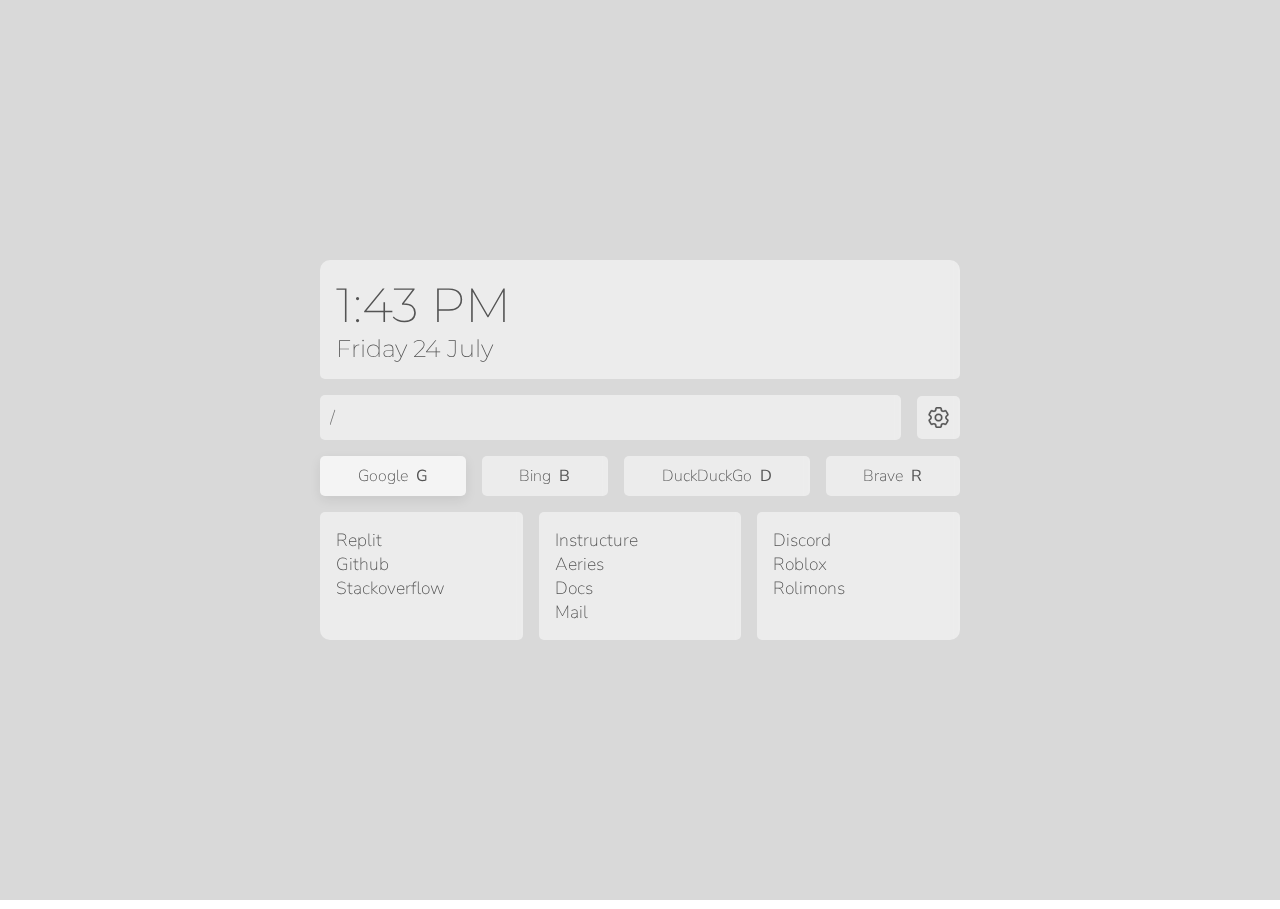
==== commit 430290d3: "Update index.html" ====
--- a/index.html
+++ b/index.html
@@ -16,7 +16,7 @@
     <div id="backgroundOverlay"></div>
     <div id="modal" style="display: none" class="centered-children">
       <div class="modal">
-        <div class="title">Settings</div>
+        <div class="title centered-vertically" style="position: relative">Settings<img class="close-button" onclick="closeSettingsModal()" src="assets/icon_close.png"></div>
         <div style="display: grid; grid-template-columns: 1fr auto">
           <input id="backgroundInput" style="border-radius: 5px 0 0 5px" class="settings-input" type="text" placeholder="Background URL" autocomplete="off" spellcheck="false">
           <button style="border-radius: 0 5px 5px 0" class="settings-input settings-button centered-vertically" onclick="setBackground()">
@@ -78,9 +78,10 @@
             <input type="range" id="cardsWidth" min="20" max="60">
           </div>
         </div>
-        <div style="display: grid; grid-template-columns: 1fr 1fr; grid-gap: 1em">
+        <div style="display: grid; grid-template-columns: 1fr 1fr 1fr; grid-gap: 1em">
           <button class="settings-input selection-button centered-children" style="gap: 0.5em" onclick="openImpexpModal(0)"><img src="assets/icon_import.png">Import Settings</button>
           <button class="settings-input selection-button centered-children" style="gap: 0.5em" onclick="openImpexpModal(1)"><img src="assets/icon_export.png">Export Settings</button>
+          <button class="settings-input selection-button centered-children" style="gap: 0.5em" onclick="resetSettings()"><img src="assets/icon_sync.png">Reset Settings</button>
         </div>
       </div>
     </div>
@@ -117,4 +118,4 @@
       <div id="bookmarksContainer"></div>
     </div>
   </body>
-</html>+</html>
--- a/style.css
+++ b/style.css
@@ -44,6 +44,7 @@
   padding: 0.5em !important;
   font-family: 'Nunito Sans';
   font-weight: lighter;
+  transition: background 0.3s ease-in-out, margin-left 0.3s ease-in-out;
 }
 
 input[type="text"]:focus:not(.settings-input) {
@@ -134,7 +135,7 @@
   width: 100%;
   padding: 1em;
   border-radius: 10px;
-  transition: 0.3s ease-in-out;
+  transition: background 0.3s ease-in-out;
   box-sizing: border-box;
 }
 
@@ -328,4 +329,9 @@
 .selected-background-size {
   background: rgba(var(--card-color-r), var(--card-color-g), var(--card-color-b),  calc(var(--accent-opacity) + 0.2));
   box-shadow: rgba(0, 0, 0, 0.08) 0px 4px 12px;
-}+}
+
+.successful-copy {
+  background: var(--text);
+  color: rgba(var(--card-color-r), var(--card-color-g), var(--card-color-b), var(--accent-opacity));
+}
